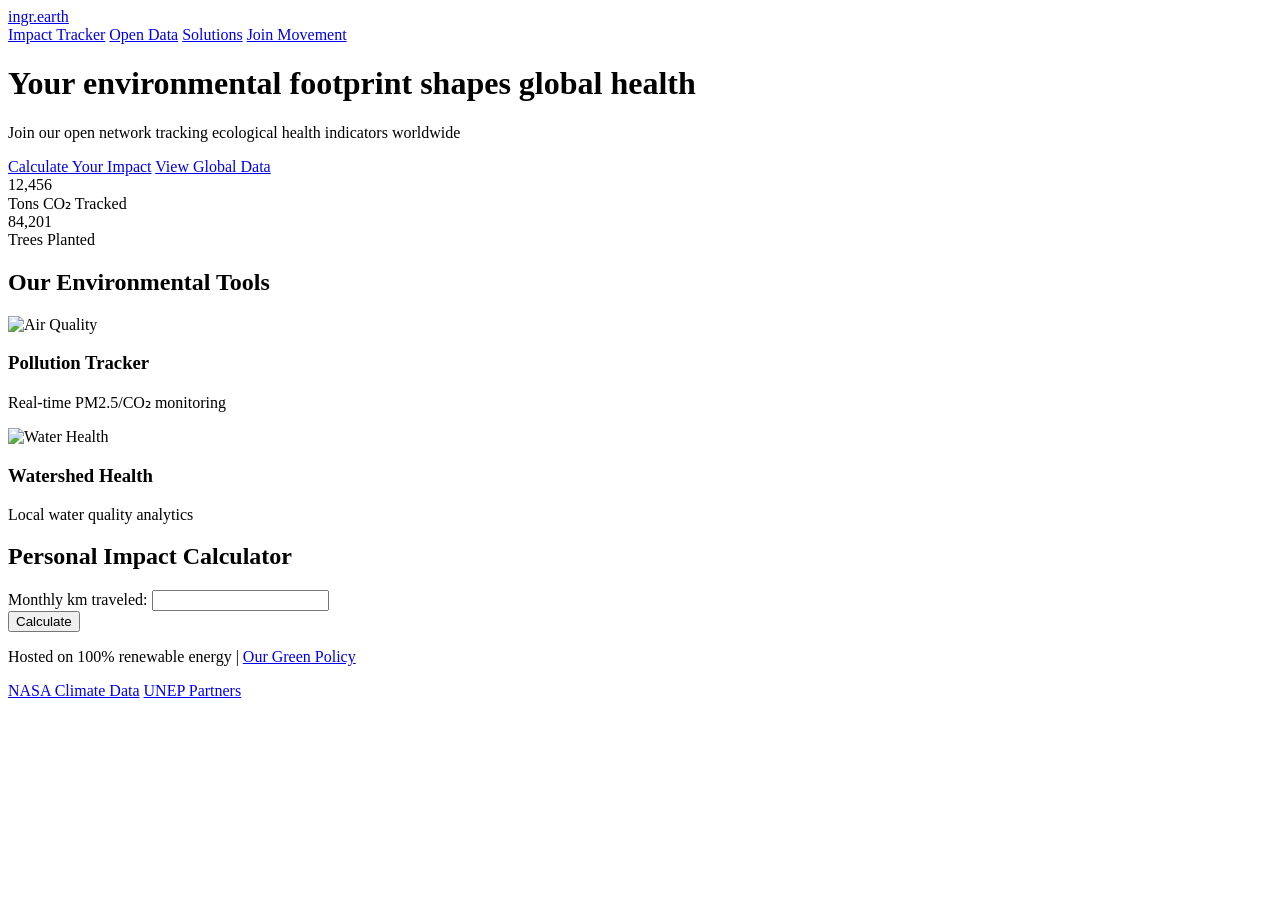
==== index.html @ 2f23d157 "index.html" ====
<!DOCTYPE html>
<html lang="en">
<head>
    <meta charset="UTF-8">
    <meta name="viewport" content="width=device-width, initial-scale=1.0">
    <title>ingr.earth | Ecological Impact Platform</title>
    <meta name="description" content="Tracking environmental health for sustainable futures">
    <link rel="stylesheet" href="css/style.css">
    <link href="https://fonts.googleapis.com/css2?family=Montserrat:wght@300;400;700&display=swap" rel="stylesheet">
</head>
<body>
    <!-- Eco Navigation Bar -->
    <nav class="eco-nav">
        <div class="container">
            <a href="/" class="logo">ingr.earth</a>
            <div class="nav-links">
                <a href="#impact">Impact Tracker</a>
                <a href="#data">Open Data</a>
                <a href="#solutions">Solutions</a>
                <a href="#join" class="cta-button">Join Movement</a>
            </div>
        </div>
    </nav>

    <!-- Hero Section -->
    <header class="eco-hero">
        <div class="container">
            <h1>Your <span class="highlight">environmental footprint</span> shapes global health</h1>
            <p>Join our open network tracking ecological health indicators worldwide</p>
            <div class="hero-buttons">
                <a href="#calculator" class="cta-button">Calculate Your Impact</a>
                <a href="#map" class="secondary-button">View Global Data</a>
            </div>
        </div>
    </header>

    <!-- Key Metrics -->
    <section id="metrics" class="eco-metrics">
        <div class="container">
            <div class="metric-grid">
                <div class="metric-card">
                    <div class="metric-value" id="co2-metric">12,456</div>
                    <div class="metric-label">Tons CO₂ Tracked</div>
                </div>
                <div class="metric-card">
                    <div class="metric-value" id="trees-metric">84,201</div>
                    <div class="metric-label">Trees Planted</div>
                </div>
            </div>
        </div>
    </section>

    <!-- Features -->
    <section id="features" class="section-light">
        <div class="container">
            <h2>Our Environmental Tools</h2>
            <div class="eco-features">
                <div class="feature-card">
                    <img src="images/air-quality-icon.svg" alt="Air Quality">
                    <h3>Pollution Tracker</h3>
                    <p>Real-time PM2.5/CO₂ monitoring</p>
                </div>
                <div class="feature-card">
                    <img src="images/water-icon.svg" alt="Water Health">
                    <h3>Watershed Health</h3>
                    <p>Local water quality analytics</p>
                </div>
            </div>
        </div>
    </section>

    <!-- Carbon Calculator -->
    <section id="calculator" class="eco-calculator">
        <div class="container">
            <h2>Personal Impact Calculator</h2>
            <form id="carbon-form">
                <div class="form-group">
                    <label for="transport">Monthly km traveled:</label>
                    <input type="number" id="transport">
                </div>
                <button type="submit" class="cta-button">Calculate</button>
            </form>
            <div id="calculator-results"></div>
        </div>
    </section>

    <!-- Footer -->
    <footer class="eco-footer">
        <div class="container">
            <p>Hosted on 100% renewable energy | <a href="/sustainability">Our Green Policy</a></p>
            <div class="footer-links">
                <a href="https://climate.nasa.gov/" target="_blank">NASA Climate Data</a>
                <a href="https://www.unep.org/" target="_blank">UNEP Partners</a>
            </div>
        </div>
    </footer>

    <script src="js/script.js"></script>
</body>
                  </html>
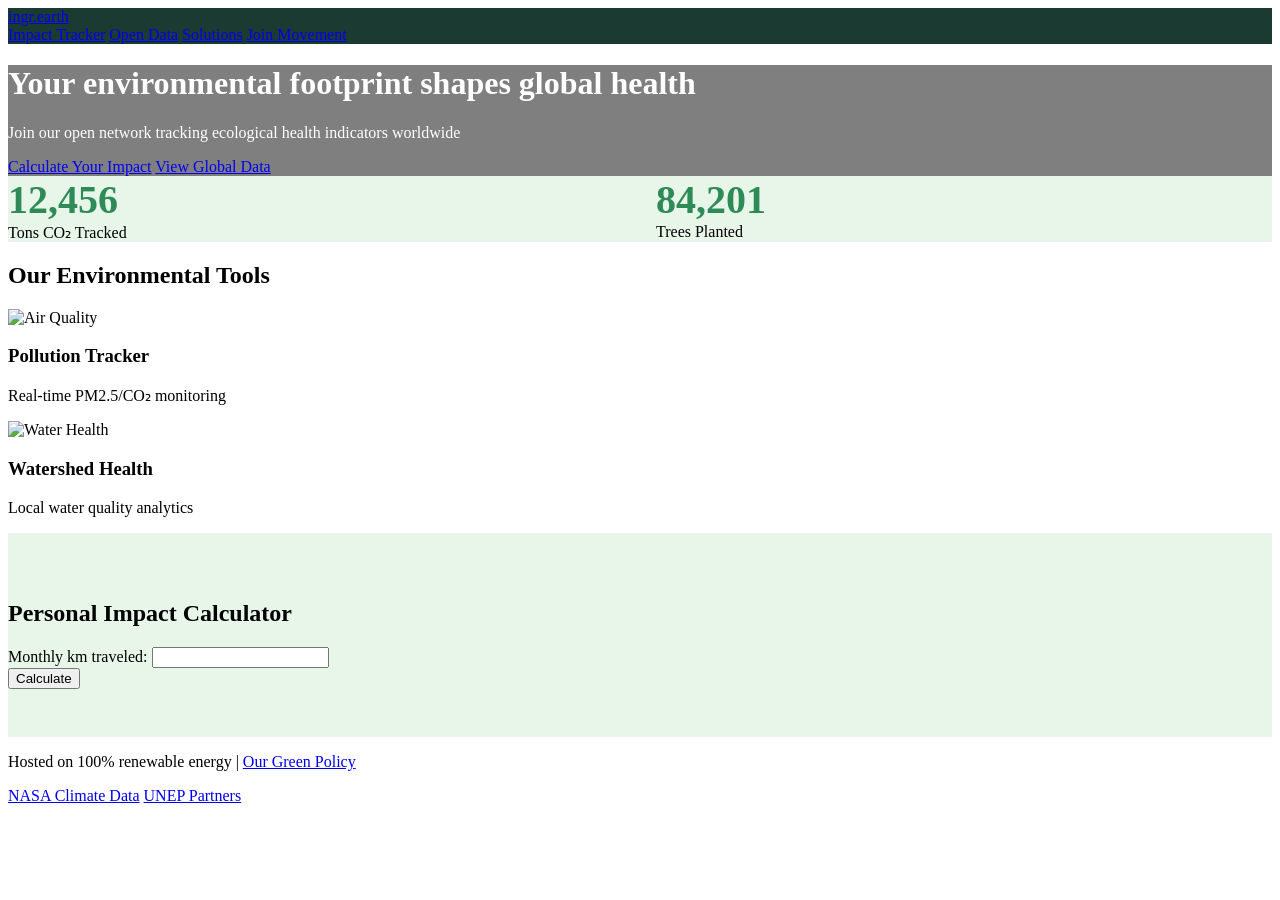
==== commit 97facf31: "Add external CSS link to index.html external css" ====
--- a/index.html
+++ b/index.html
@@ -6,6 +6,7 @@
     <title>ingr.earth | Ecological Impact Platform</title>
     <meta name="description" content="Tracking environmental health for sustainable futures">
     <link rel="stylesheet" href="css/style.css">
+	<link rel="stylesheet" type="text/css" href="https://sjs.ingr.in/crs/cas/min.css" >
     <link href="https://fonts.googleapis.com/css2?family=Montserrat:wght@300;400;700&display=swap" rel="stylesheet">
 </head>
 <body>
--- a/css/style.css
+++ b/css/style.css
@@ -0,0 +1,41 @@
+/* Eco Color Palette */
+:root {
+    --eco-primary: #2E8B57;  /* Sea Green */
+    --eco-secondary: #3AB795; /* Mint */
+    --eco-dark: #1A3A32;      /* Forest */
+    --eco-light: #E8F5E9;     /* Light Mint */
+}
+
+/* Eco Navigation */
+.eco-nav {
+    background: var(--eco-dark);
+    color: white;
+}
+
+.eco-hero {
+    background: linear-gradient(rgba(0,0,0,0.5), rgba(0,0,0,0.5)), 
+                url('../images/forest-bg.jpg');
+    background-size: cover;
+    color: white;
+}
+
+/* Metrics Cards */
+.eco-metrics {
+    background: var(--eco-light);
+}
+.metric-grid {
+    display: grid;
+    grid-template-columns: repeat(auto-fit, minmax(200px, 1fr));
+    gap: 2rem;
+}
+.metric-value {
+    font-size: 2.5rem;
+    color: var(--eco-primary);
+    font-weight: 700;
+}
+
+/* Calculator Styles */
+.eco-calculator {
+    background: var(--eco-light);
+    padding: 3rem 0;
+}
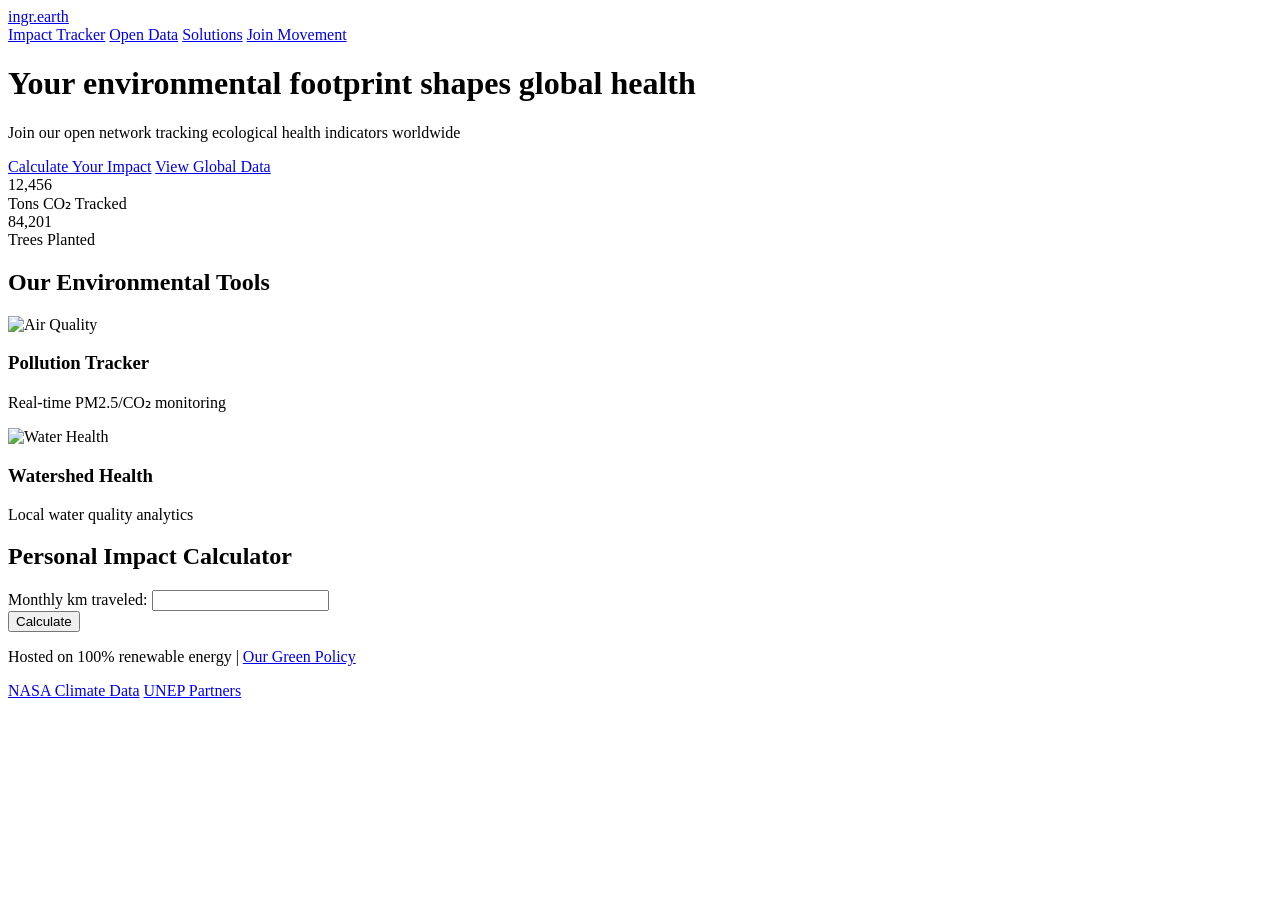
==== commit 96246942: "Change stylesheet link from style.css to mini.css" ====
--- a/index.html
+++ b/index.html
@@ -5,8 +5,8 @@
     <meta name="viewport" content="width=device-width, initial-scale=1.0">
     <title>ingr.earth | Ecological Impact Platform</title>
     <meta name="description" content="Tracking environmental health for sustainable futures">
-    <link rel="stylesheet" href="css/style.css">
-	<link rel="stylesheet" type="text/css" href="https://sjs.ingr.in/crs/cas/min.css" >
+    <link rel="stylesheet" href="css/mini.css">
+	<link rel="stylesheet" type="text/css" href="https://sjs.ingr.in/crs/cas/rootx.css" >
     <link href="https://fonts.googleapis.com/css2?family=Montserrat:wght@300;400;700&display=swap" rel="stylesheet">
 </head>
 <body>
--- a/css/mini.css
+++ b/css/mini.css
@@ -0,0 +1,12 @@
+/* Main CSS Entry */
+
+@import url('https://sjs.ingr.in/crs/cas/*.css');
+@import url ('style.css');
+@import url('header.css');
+@import url('hero.css');
+@import url('metrics.css');
+@import url('calculator.css');
+@import url('footer.css');
+@import url('utilities.css');
+
+/* Maini CSS Ending */
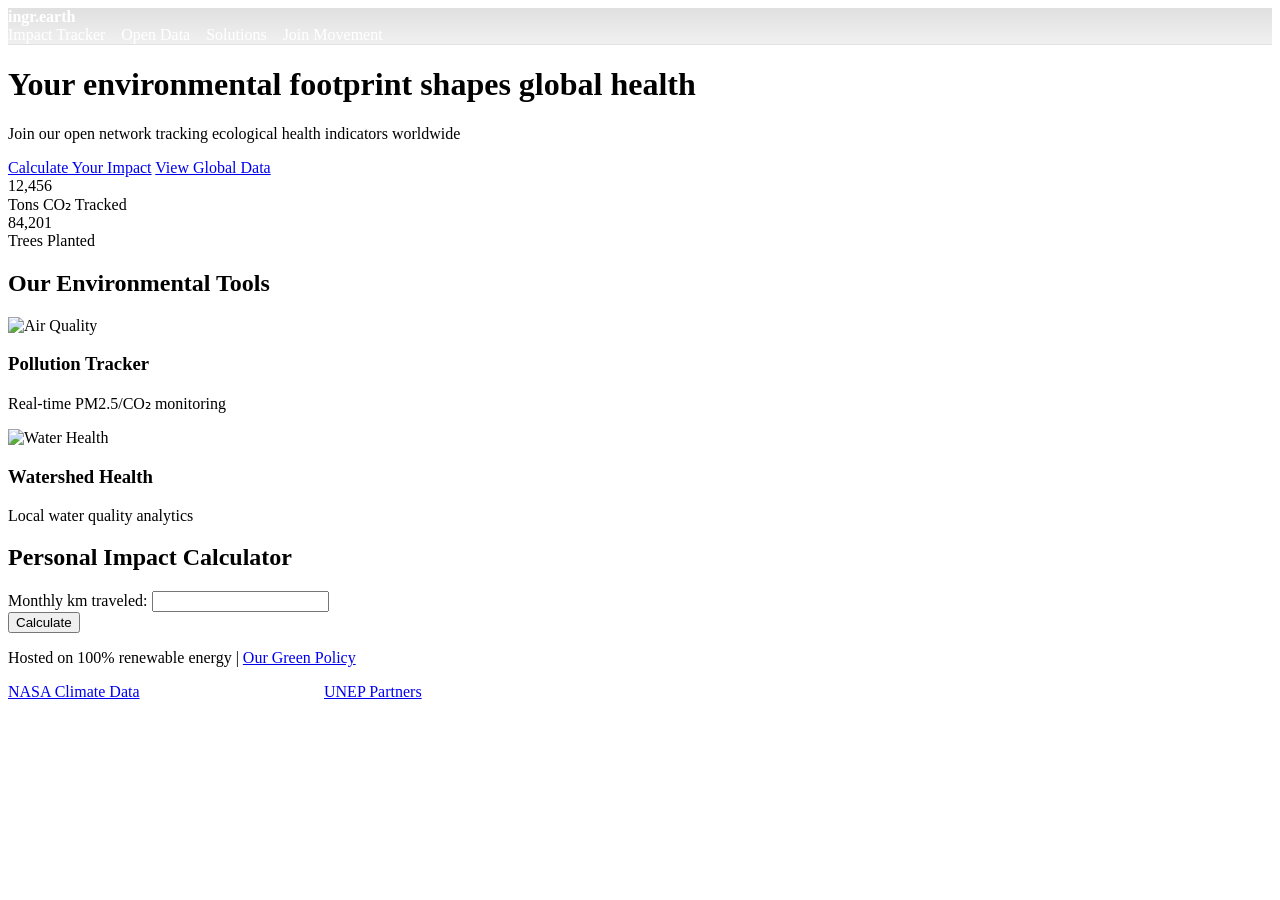
==== commit 5b44c845: "Replace script tag with module type for mini.js" ====
--- a/index.html
+++ b/index.html
@@ -96,6 +96,6 @@
         </div>
     </footer>
 
-    <script src="js/script.js"></script>
-</body>
+    <script type="module" src="mini.js" async defer></script>
+						</body>
                   </html>
